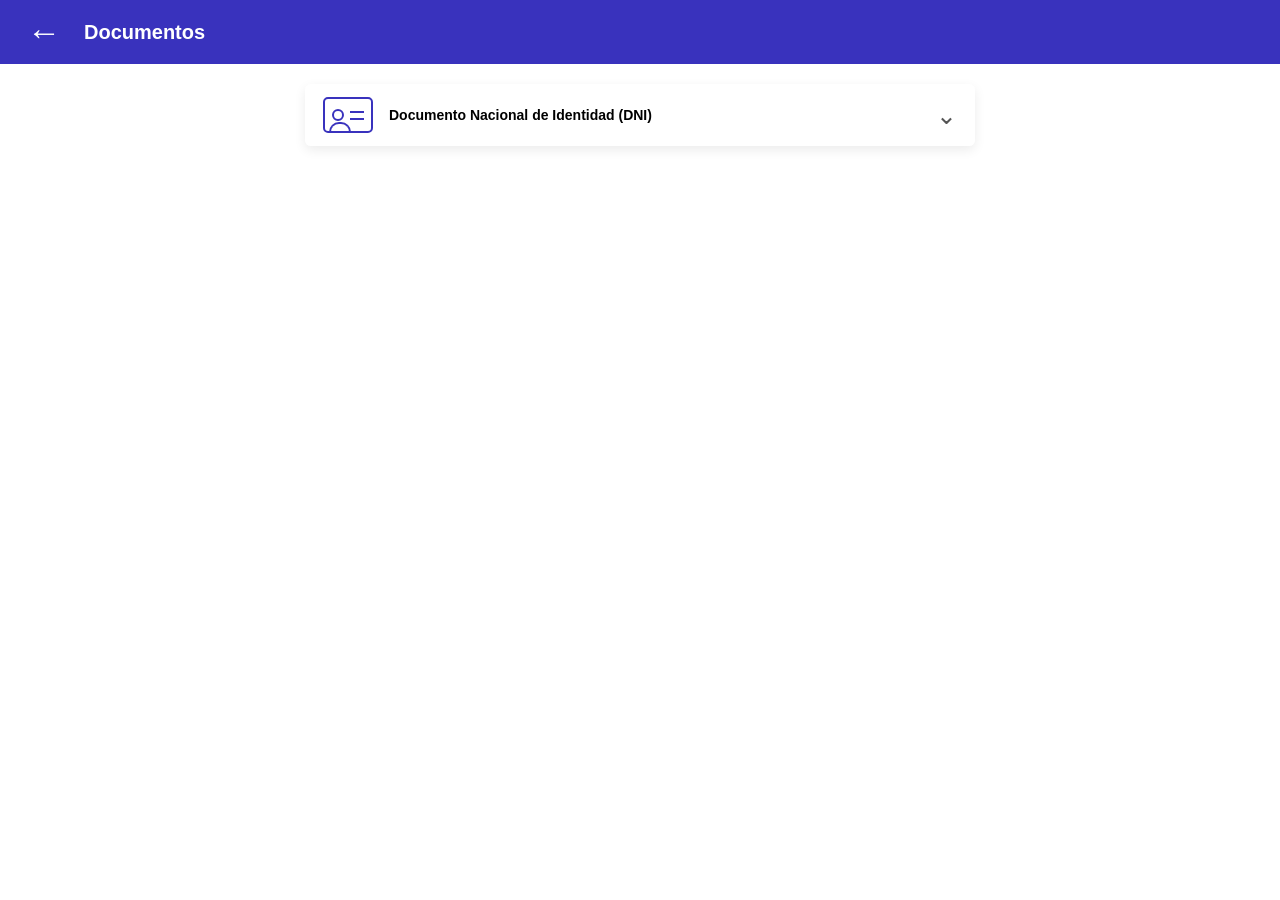
==== index.html @ 159d3b4d "Add files via upload" ====
<!DOCTYPE html>
<html lang="es">
<head>
    <meta charset="UTF-8">
    <meta name="viewport" content="width=device-width, initial-scale=1.0">

    <title>Documentos - Demo</title>

    <link rel="stylesheet" href="style.css">
</head>

<body>

    <div class="app">

        <!-- ENCABEZADO -->
        <header class="header">

            <button class="back-button" aria-label="Volver">
                <span>←</span>
            </button>

            <h1>Documentos</h1>

        </header>


        <main class="content">

            <!-- DOCUMENTO DNI -->
            <section class="document-card">

                <button class="document-header" id="dniButton">

                    <div class="document-title">

                        <div class="document-icon">
                            <div class="person-icon"></div>
                            <div class="lines">
                                <span></span>
                                <span></span>
                            </div>
                        </div>

                        <span>Documento Nacional de Identidad (DNI)</span>

                    </div>

                    <span class="arrow" id="dniArrow">⌄</span>

                </button>


                <!-- CONTENIDO QUE SE ABRE -->
                <div class="document-content" id="dniContent">

                    <div class="information">

                        <div class="info-column">

                            <div class="info-item">
                                <span class="label">Documento</span>
                                <span class="value">48174574</span>
                            </div>

                            <div class="info-item">
                                <span class="label">Nombre</span>
                                <span class="value">Tobias</span>
                            </div>

                        </div>


                        <div class="info-column">

                            <div class="info-item">
                                <span class="label">Fecha de vencimiento</span>
                                <span class="value">23/09/2039</span>
                            </div>

                            <div class="info-item">
                                <span class="label">Apellido</span>
                                <span class="value">Medina</span>
                            </div>

                        </div>

                    </div>


                    <a class="demo-button" href="digital.html">
                        Ver documento digital
                    </a>

                    

                </div>

            </section>


            <!-- LICENCIA -->
            

                <div class="document-content" id="licenseContent">

                    <div class="license-info">

                        <span class="label">Estado</span>
                        <span class="value">Documento ficticio</span>

                    </div>

                    <div class="demo-warning">
                        DEMO — Sin validez oficial
                    </div>

                </div>

            </section>

        </main>

    </div>


    <script src="script.js"></script>

</body>
</html>
---- style.css ----
* {
    box-sizing: border-box;
    margin: 0;
    padding: 0;
}

body {
    font-family: Arial, Helvetica, sans-serif;
    background: #ffffff;
    color: #171717;
}


/* CONTENEDOR PRINCIPAL */

.app {
    width: 100%;
    min-height: 100vh;
}


/* HEADER */

.header {
    height: 64px;
    background: #3932bd;
    color: white;

    display: flex;
    align-items: center;

    padding: 0 24px;
}

.header h1 {
    font-size: 20px;
    font-weight: 700;
}


/* BOTÓN VOLVER */

.back-button {
    width: 40px;
    height: 40px;

    margin-right: 20px;

    border: none;
    background: transparent;

    color: white;

    cursor: pointer;

    display: flex;
    align-items: center;
    justify-content: center;
}

.back-button span {
    font-size: 34px;
    line-height: 1;
    font-weight: 300;
}


/* CONTENIDO */

.content {
    width: min(690px, 100%);
    margin: 20px auto;

    padding: 0 10px;
}


/* TARJETAS */

.document-card {
    background: white;

    border-radius: 6px;

    margin-bottom: 20px;

    box-shadow:
        0 4px 12px rgba(0, 0, 0, 0.08);

    overflow: hidden;
}


/* CABECERA DE CADA DOCUMENTO */

.document-header {
    width: 100%;
    min-height: 62px;

    border: none;
    background: white;

    padding: 12px 18px;

    display: flex;
    align-items: center;
    justify-content: space-between;

    cursor: pointer;

    text-align: left;
}

.document-header:hover {
    background: #fafafa;
}


/* TITULO */

.document-title {
    display: flex;
    align-items: center;

    gap: 16px;

    font-size: 14px;
    font-weight: 700;
}


/* FLECHA */

.arrow {
    color: #555;
    font-size: 25px;

    transition: transform 0.3s ease;
}

.document-header.active .arrow {
    transform: rotate(180deg);
}


/* ICONO DNI */

.document-icon {
    width: 50px;
    height: 36px;

    border: 2px solid #3932bd;
    border-radius: 5px;

    position: relative;

    display: flex;
    align-items: center;
}


.person-icon {
    width: 12px;
    height: 12px;

    border: 2px solid #3932bd;
    border-radius: 50%;

    margin-left: 7px;

    position: relative;
}

.person-icon::after {
    content: "";

    position: absolute;

    width: 18px;
    height: 9px;

    border: 2px solid #3932bd;
    border-radius: 10px 10px 0 0;

    border-bottom: 0;

    left: -5px;
    top: 11px;
}


.lines {
    margin-left: 6px;

    display: flex;
    flex-direction: column;

    gap: 5px;
}

.lines span {
    width: 14px;
    height: 2px;

    background: #3932bd;
}


/* ICONO LICENCIA */

.license-icon {
    width: 50px;
    height: 36px;

    border: 2px solid #3932bd;
    border-radius: 5px;

    display: flex;
    align-items: center;
    justify-content: center;

    font-size: 18px;
}


/* CONTENIDO DESPLEGABLE */

.document-content {
    max-height: 0;
    overflow: hidden;

    opacity: 0;

    border-top: 0 solid #ddd;

    transition:
        max-height 0.35s ease,
        opacity 0.25s ease,
        padding 0.35s ease,
        border-top 0.35s ease;

    padding: 0 16px;
}


/* ESTADO ABIERTO */

.document-content.open {
    max-height: 400px;

    opacity: 1;

    padding: 30px 16px 16px;

    border-top: 1px solid #d5d5d5;
}


/* INFORMACIÓN */

.information {
    display: grid;
    grid-template-columns: 1fr 1fr;

    gap: 30px;

    margin-bottom: 24px;
}

.info-column {
    display: flex;
    flex-direction: column;

    gap: 26px;
}

.info-item {
    display: flex;
    flex-direction: column;

    gap: 4px;
}

.label {
    color: #777;

    font-size: 13px;
}

.value {
    color: #171717;

    font-size: 15px;
    font-weight: 700;
}


/* BOTÓN */

.demo-button {
    width: 100%;
    height: 48px;

    display: flex;
    align-items: center;
    justify-content: center;

    background: #3932bd;
    color: #ffffff;

    border: none;
    border-radius: 25px;

    font-family: Arial, Helvetica, sans-serif;
    font-size: 15px;
    font-weight: 700;

    text-decoration: none;

    cursor: pointer;

    transition:
        background 0.2s ease,
        transform 0.1s ease;
}

.demo-button:hover {
    background: #3029a7;
}

.demo-button:active {
    transform: scale(0.98);
}
.demo-button:hover {
    background: #3029a8;
}


/* AVISO DEMO */

.demo-warning {
    text-align: center;

    margin-top: 12px;

    font-size: 11px;

    color: #777;
}


/* LICENCIA */

.license-info {
    display: flex;
    flex-direction: column;

    gap: 5px;

    margin-bottom: 20px;
}


/* RESPONSIVE */

@media (max-width: 600px) {

    .header {
        height: 60px;
        padding: 0 16px;
    }

    .header h1 {
        font-size: 18px;
    }

    .content {
        margin-top: 15px;
        padding: 0 8px;
    }

    .document-title {
        font-size: 13px;
        gap: 12px;
    }

    .document-icon,
    .license-icon {
        width: 44px;
        height: 32px;
    }

    .information {
        grid-template-columns: 1fr 1fr;
        gap: 15px;
    }
}
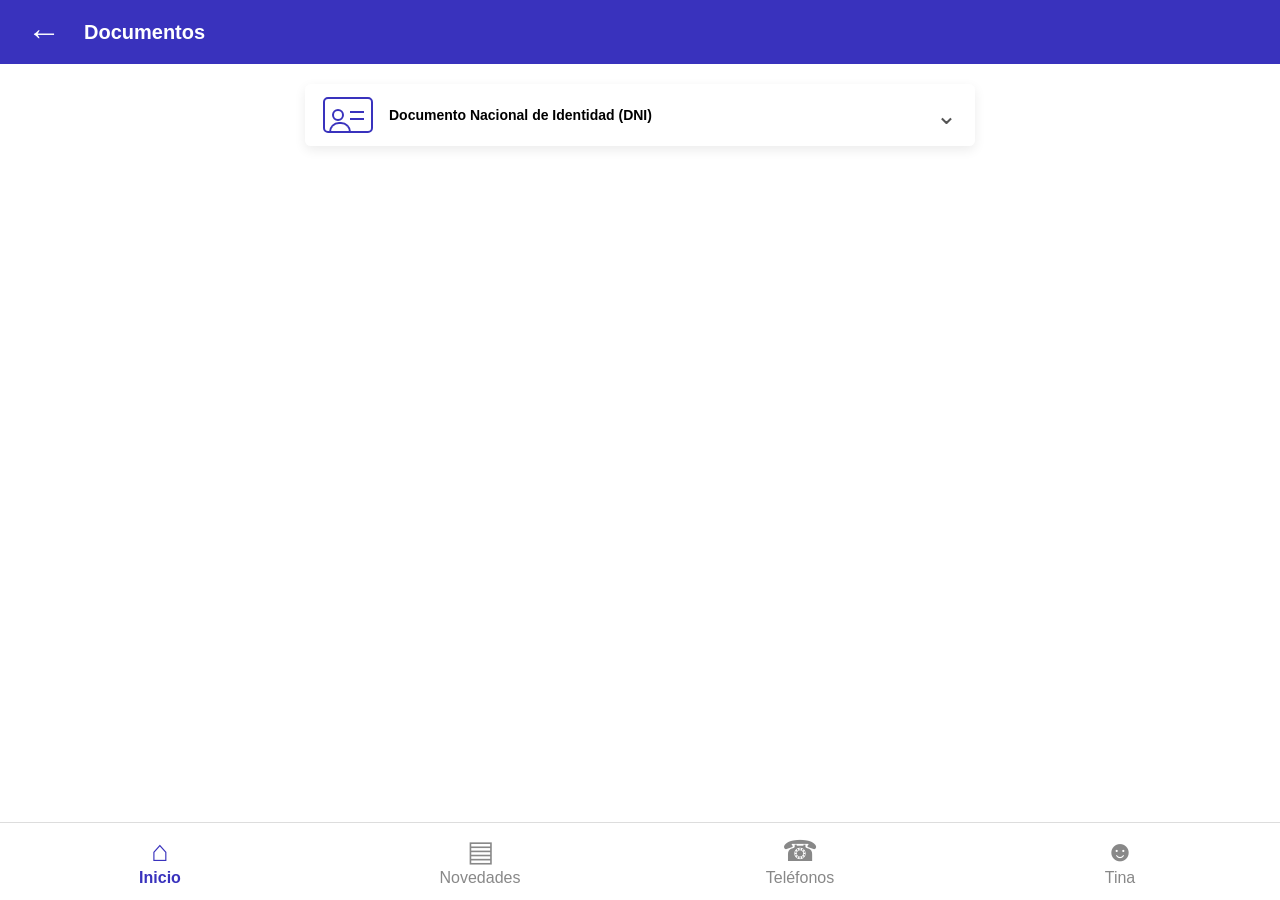
==== commit fcffc7ed: "Add files via upload" ====
--- a/index.html
+++ b/index.html
@@ -4,9 +4,10 @@
     <meta charset="UTF-8">
     <meta name="viewport" content="width=device-width, initial-scale=1.0">
 
-    <title>Documentos - Demo</title>
+    <title>Mi Argentina</title>
 
     <link rel="stylesheet" href="style.css">
+    <link rel="icon" href="unnamed.ico">
 </head>
 
 <body>
@@ -60,12 +61,12 @@
 
                             <div class="info-item">
                                 <span class="label">Documento</span>
-                                <span class="value">48174574</span>
+                                <span class="value">[Documento]</span>
                             </div>
 
                             <div class="info-item">
                                 <span class="label">Nombre</span>
-                                <span class="value">Tobias</span>
+                                <span class="value">[Nombre]</span>
                             </div>
 
                         </div>
@@ -80,7 +81,7 @@
 
                             <div class="info-item">
                                 <span class="label">Apellido</span>
-                                <span class="value">Medina</span>
+                                <span class="value">[Apellido]</span>
                             </div>
 
                         </div>
@@ -88,7 +89,7 @@
                     </div>
 
 
-                    <a class="demo-button" href="digital.html">
+                    <a class="demo-button" href="documento/digital.html">
                         Ver documento digital
                     </a>
 
@@ -123,7 +124,45 @@
 
     </div>
 
+    <!-- BARRA INFERIOR -->
+    <nav class="bottom-nav">
 
+        <a href="../digital.html" class="nav-item active">
+
+            <div class="nav-icon">⌂</div>
+
+            <span>Inicio</span>
+
+        </a>
+
+
+        <a href="#" class="nav-item">
+
+            <div class="nav-icon">▤</div>
+
+            <span>Novedades</span>
+
+        </a>
+
+
+        <a href="#" class="nav-item">
+
+            <div class="nav-icon">☎</div>
+
+            <span>Teléfonos</span>
+
+        </a>
+
+
+        <a href="#" class="nav-item">
+
+            <div class="nav-icon">☻</div>
+
+            <span>Tina</span>
+
+        </a>
+
+    </nav>
     <script src="script.js"></script>
 
 </body>
--- a/style.css
+++ b/style.css
@@ -394,4 +394,61 @@
         grid-template-columns: 1fr 1fr;
         gap: 15px;
     }
-}+}
+
+/* =========================
+   BARRA INFERIOR
+========================= */
+
+.bottom-nav {
+    position: fixed;
+
+    left: 0;
+    bottom: 0;
+
+    width: 100%;
+
+    height: 78px;
+
+    background: white;
+
+    border-top: 1px solid #ddd;
+
+    display: grid;
+
+    grid-template-columns: repeat(4, 1fr);
+
+    z-index: 200;
+}
+
+.nav-item {
+    min-width: 0;
+
+    display: flex;
+
+    flex-direction: column;
+
+    justify-content: center;
+
+    align-items: center;
+
+    gap: 3px;
+
+    text-decoration: none;
+
+    color: #888;
+
+    font-size: 16px;
+}
+
+.nav-icon {
+    font-size: 29px;
+
+    line-height: 1;
+}
+
+.nav-item.active {
+    color: #3932bd;
+
+    font-weight: 600;
+}
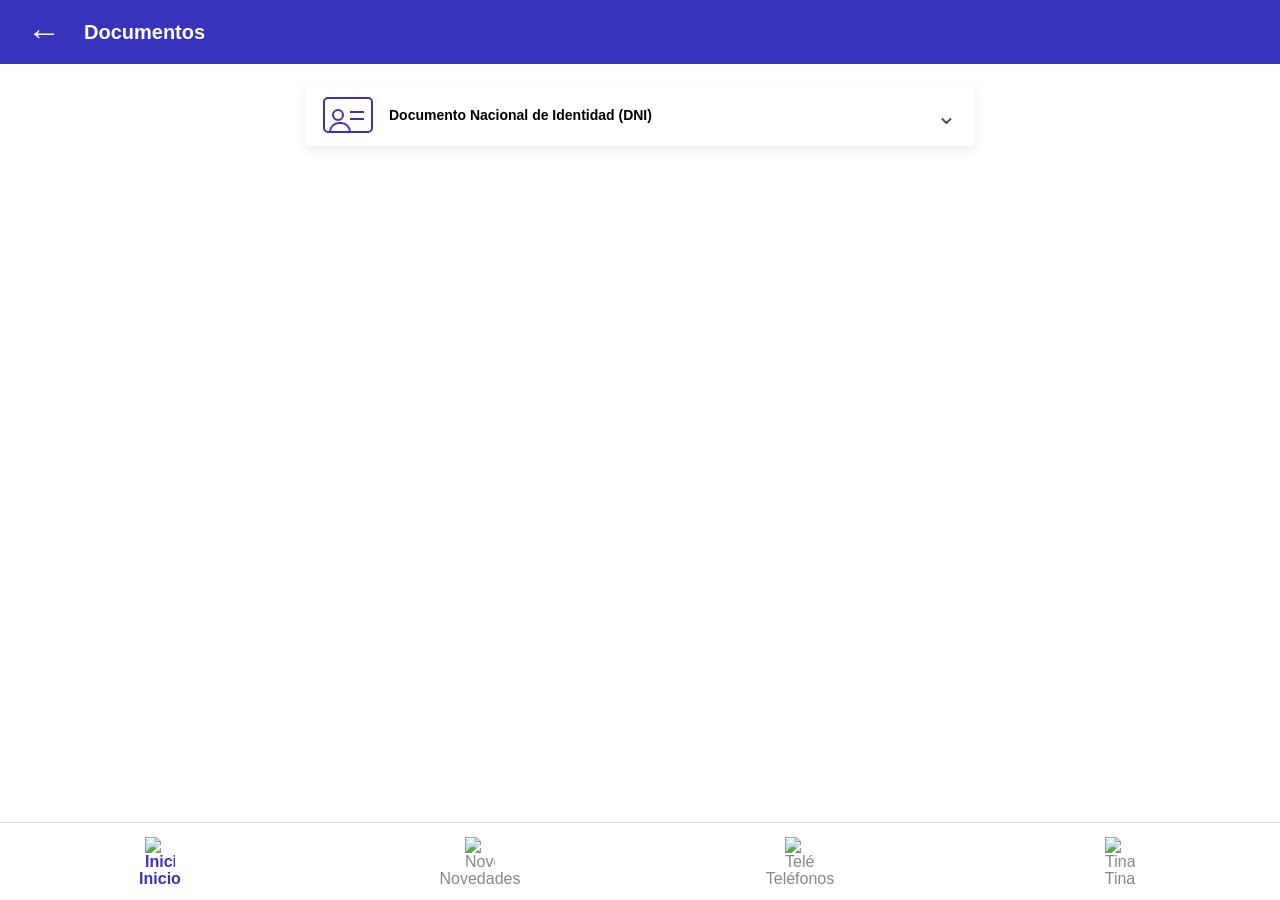
==== commit 8eb2d5dc: "Add files via upload" ====
--- a/index.html
+++ b/index.html
@@ -127,40 +127,29 @@
     <!-- BARRA INFERIOR -->
     <nav class="bottom-nav">
 
-        <a href="../digital.html" class="nav-item active">
+      <nav class="bottom-nav">
 
-            <div class="nav-icon">⌂</div>
+    <a href="../digital.html" class="nav-item active">
+        <img src="inicio.png" alt="Inicio">
+        <span>Inicio</span>
+            </a>
 
-            <span>Inicio</span>
+            <a href="#" class="nav-item">
+                <img src="novedades.png" alt="Novedades">
+                <span>Novedades</span>
+            </a>
 
-        </a>
+            <a href="#" class="nav-item">
+                <img src="telefonos.png" alt="Teléfonos">
+                <span>Teléfonos</span>
+            </a>
 
+            <a href="#" class="nav-item">
+                <img src="tina.png" alt="Tina">
+                <span>Tina</span>
+            </a>
 
-        <a href="#" class="nav-item">
-
-            <div class="nav-icon">▤</div>
-
-            <span>Novedades</span>
-
-        </a>
-
-
-        <a href="#" class="nav-item">
-
-            <div class="nav-icon">☎</div>
-
-            <span>Teléfonos</span>
-
-        </a>
-
-
-        <a href="#" class="nav-item">
-
-            <div class="nav-icon">☻</div>
-
-            <span>Tina</span>
-
-        </a>
+</nav>
 
     </nav>
     <script src="script.js"></script>
--- a/style.css
+++ b/style.css
@@ -407,7 +407,6 @@
     bottom: 0;
 
     width: 100%;
-
     height: 78px;
 
     background: white;
@@ -415,7 +414,6 @@
     border-top: 1px solid #ddd;
 
     display: grid;
-
     grid-template-columns: repeat(4, 1fr);
 
     z-index: 200;
@@ -425,14 +423,12 @@
     min-width: 0;
 
     display: flex;
-
     flex-direction: column;
 
     justify-content: center;
-
-    align-items: center;
-
-    gap: 3px;
+    align-items: center;
+
+    gap: 4px;
 
     text-decoration: none;
 
@@ -441,14 +437,20 @@
     font-size: 16px;
 }
 
-.nav-icon {
-    font-size: 29px;
-
+.nav-item img {
+    width: 30px;
+    height: 30px;
+
+    object-fit: contain;
+
+    display: block;
+}
+
+.nav-item span {
     line-height: 1;
 }
 
 .nav-item.active {
     color: #3932bd;
-
     font-weight: 600;
-}
+}
